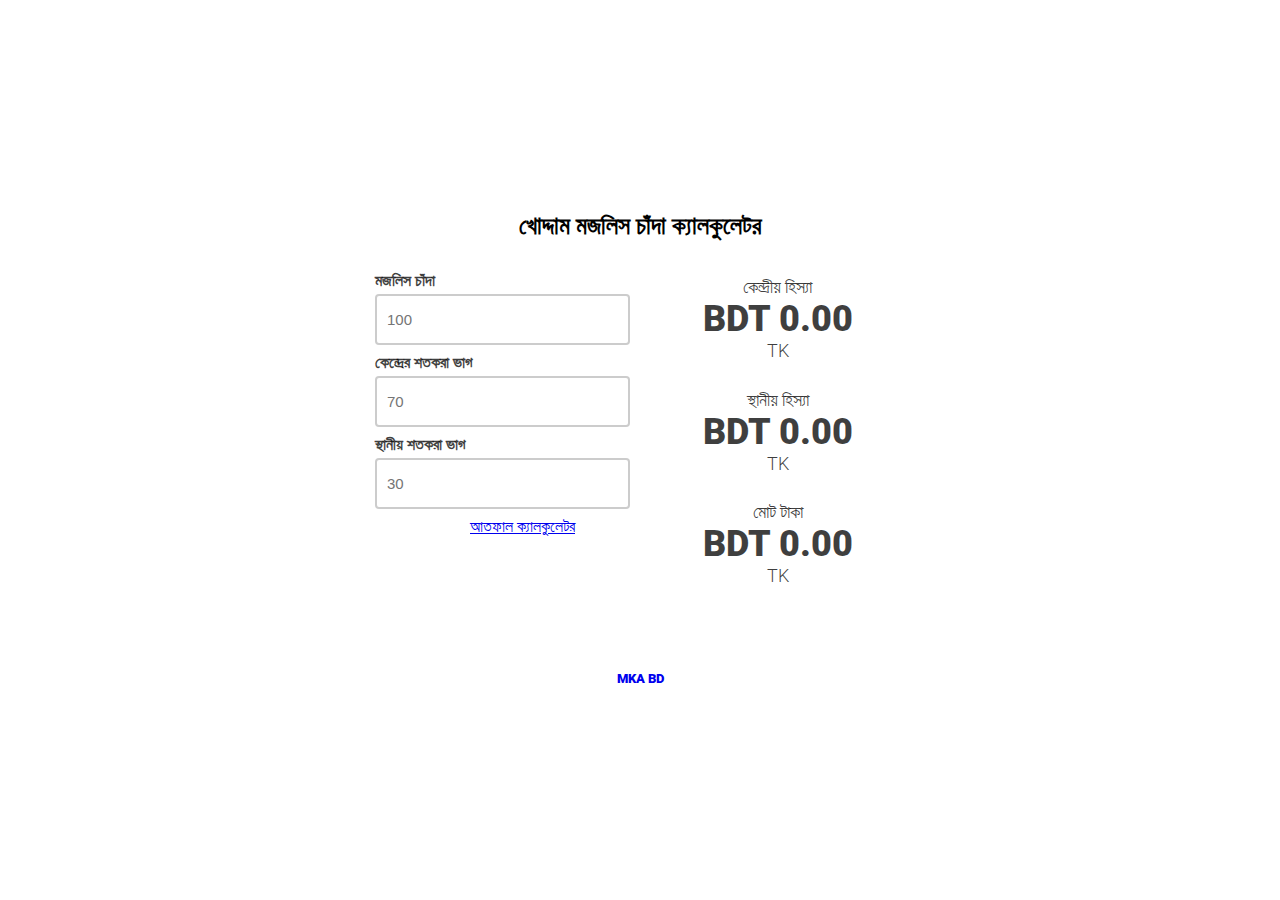
==== index.html @ 7313c456 "third commit" ====
<!DOCTYPE html>
<html lang="en" dir="ltr">
  <head>
    <meta name = "viewport"
    content="width=device-width, initial-scale=1.0">
    <meta charset="utf-8">
    <title>MKA Chanda App</title>
    <link rel="stylesheet" href="style.css">
  </head>
  <body>
    <div class="wrapper">
      <h2>খোদ্দাম মজলিস চাঁদা ক্যালকুলেটর</h2>
      <div class="calculator">
        <form class="tip-calculator">
          <div class="input-group">
            <label for="bill">মজলিস চাঁদা</label>
            <input type="text" name="bill" placeholder="100">
          </div>
          <div class="input-group">
            <label for="tip">কেন্দ্রের শতকরা ভাগ</label>
            <input type="text" name="tip" placeholder="70">
          </div>
          <div class="input-group">
            <label for="tip2">স্থানীয় শতকরা ভাগ</label>
            <input type="text" name="tip2" placeholder="30">
          </div>
          <ul>
            <a href="index2.html">আতফাল ক্যালকুলেটর</a>
          </ul>
        </form>
        <div class="result">
          <div class="tip_per_person">
            <p>কেন্দ্রীয় হিস্যা</p>
            <p class="amount_tip">BDT <span>0.00</span></p>
            <p>TK</p>
          </div>
          <div class="tip_per_person2">
            <p>স্থানীয় হিস্যা</p>
            <p class="amount_tip">BDT <span>0.00</span></p>
            <p>TK</p>
          </div>
          <div class="total">
            <p>মোট টাকা</p>
            <p class="amount_total">BDT <span>0.00</span></p>
            <p>TK</p>
          </div>
        </div>
      </div>
      <div class="copyright">
        <ul>
          <li><a href="https://www.mkabd.org">MKA BD</a></li>
        </ul>
      </div>
    </div>
    <script src="script.js" charset="utf-8"></script>
  </body>
</html>
---- style.css ----
@import url('https://fonts.googleapis.com/css?family=Roboto:300,400,900');

* {
  box-sizing: border-box;
  margin: 0;
}

html, body {
  margin: 0;
  padding: 0;
  line-height: 1;
}

body {
  min-height: 100vh;
  width: 100%;
  font-family: 'Roboto', sans-serif;
  font-weight: 300;
  text-align: center;
  display: flex;
  align-items: center;
  background: url(cover.jpg);
  background-size: cover;
  background-position: center;
}

body>div {
  flex: 1;
}

.header h2 {
  color: #fff;
  margin-bottom: 25px;
}

.calculator {
  display: flex;
  color: rgba(0, 0, 0, 0.75);
  padding: 25px;
  width: 600px;
  margin: 0 auto;
  border-radius: 4px;
  background: #fff;
}

.calculator>div,
.calculator>form {
  flex: 1;
  padding: 0 10px;
}

.result {
  align-self: center;
}

.tip_per_person {
  border-bottom: solid 1px rgba(255, 255, 255, 0.25);
}

.result div {
  padding: 15px 0;
}

.result div p {
  font-size: 18px;
  text-transform: uppercase;
}

.result div .amount_tip,
.result div .amount_total {
  font-size: 36px;
  font-weight: 900;
  margin: 5px 0;
}

input {
  border: solid 2px rgba(0, 0, 0, 0.2);
  padding: 15px 10px;
  font-size: 15px;
  width: 100%;
  border-radius: 4px;
}

input.err {
  border: solid 2px #F44336;
}

.input-group {
  margin: 10px 0;
}

.input-group label {
  color: rgba(0, 0, 0, 0.75);
  display: block;
  text-align: left;
  font-weight: 900;
  text-transform: uppercase;
  margin-bottom: 5px;
}

.copyright {
  margin-top: 45px;
  color: #fff;
}

.copyright ul {
  margin: 0;
  list-style: none;
  padding: 0;
}

.copyright ul li {
  display: inline-block;
  margin: 0 5px;
  font-weight: 900;
  font-size: 13px;
}

.copyright ul li a {
  text-decoration: none;
  padding: 3px 8px;
  border-radius: 4px;
  background: #fff;
}
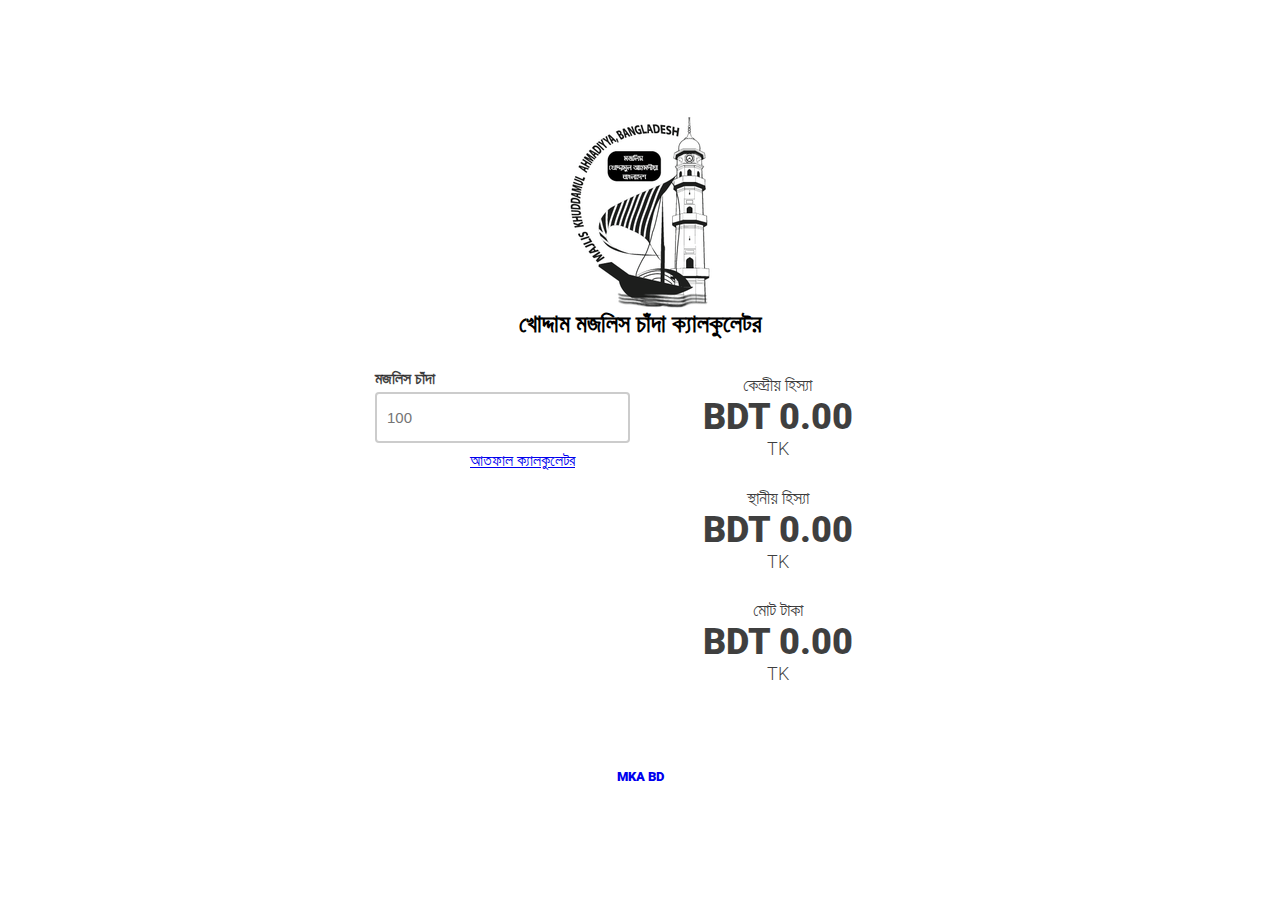
==== commit 2018db54: "forth commit" ====
--- a/index.html
+++ b/index.html
@@ -9,20 +9,13 @@
   </head>
   <body>
     <div class="wrapper">
+      <img src="mka.png" alt="mka logo">
       <h2>খোদ্দাম মজলিস চাঁদা ক্যালকুলেটর</h2>
       <div class="calculator">
         <form class="tip-calculator">
           <div class="input-group">
             <label for="bill">মজলিস চাঁদা</label>
             <input type="text" name="bill" placeholder="100">
-          </div>
-          <div class="input-group">
-            <label for="tip">কেন্দ্রের শতকরা ভাগ</label>
-            <input type="text" name="tip" placeholder="70">
-          </div>
-          <div class="input-group">
-            <label for="tip2">স্থানীয় শতকরা ভাগ</label>
-            <input type="text" name="tip2" placeholder="30">
           </div>
           <ul>
             <a href="index2.html">আতফাল ক্যালকুলেটর</a>
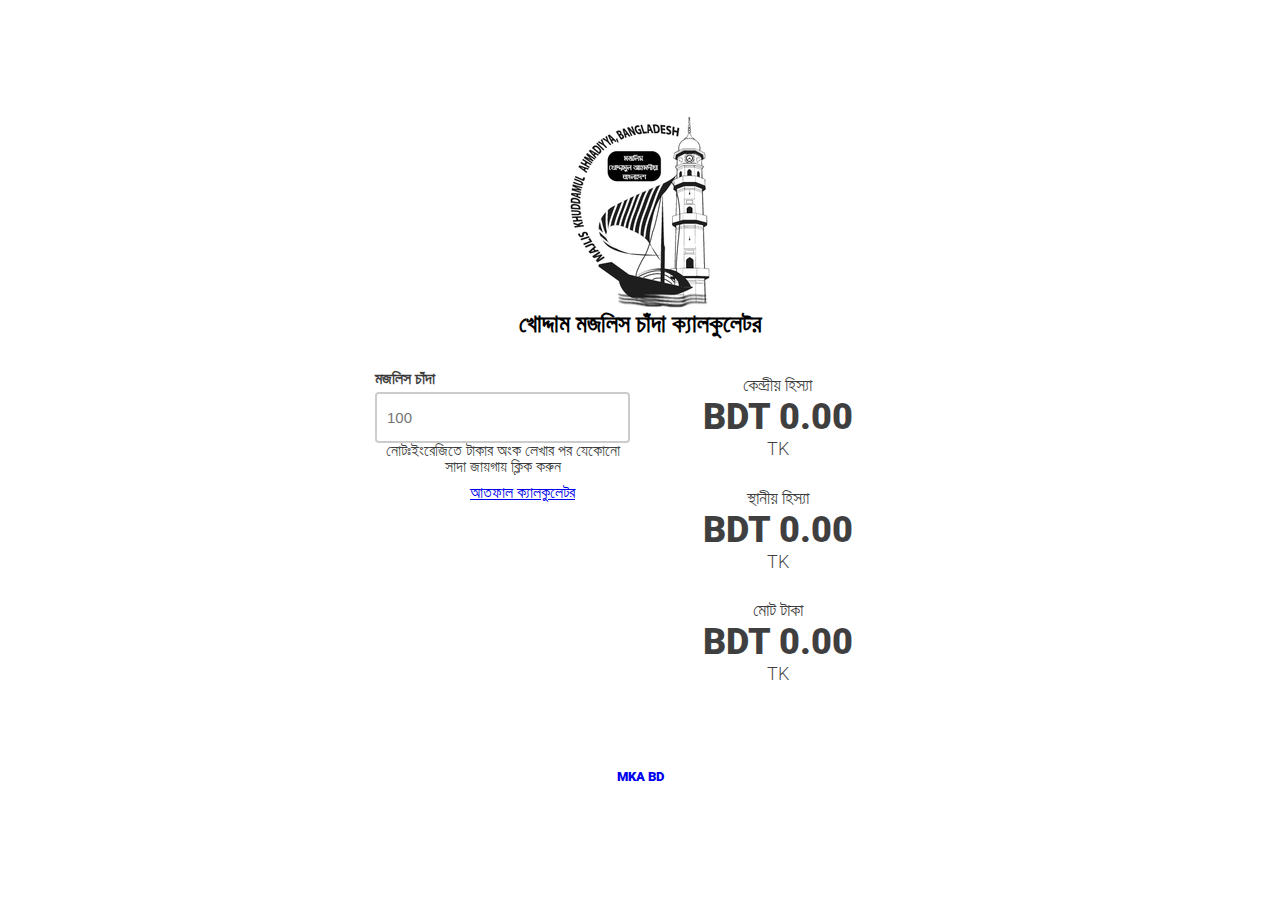
==== commit a2a1ad75: "seventh commit" ====
--- a/index.html
+++ b/index.html
@@ -14,8 +14,9 @@
       <div class="calculator">
         <form class="tip-calculator">
           <div class="input-group">
-            <label for="bill">মজলিস চাঁদা</label>
+            <label for="bill">মজলিস চাঁদা</label> 
             <input type="text" name="bill" placeholder="100">
+            <p>নোটঃইংরেজিতে টাকার অংক লেখার পর যেকোনো সাদা জায়গায় ক্লিক করুন</p>
           </div>
           <ul>
             <a href="index2.html">আতফাল ক্যালকুলেটর</a>
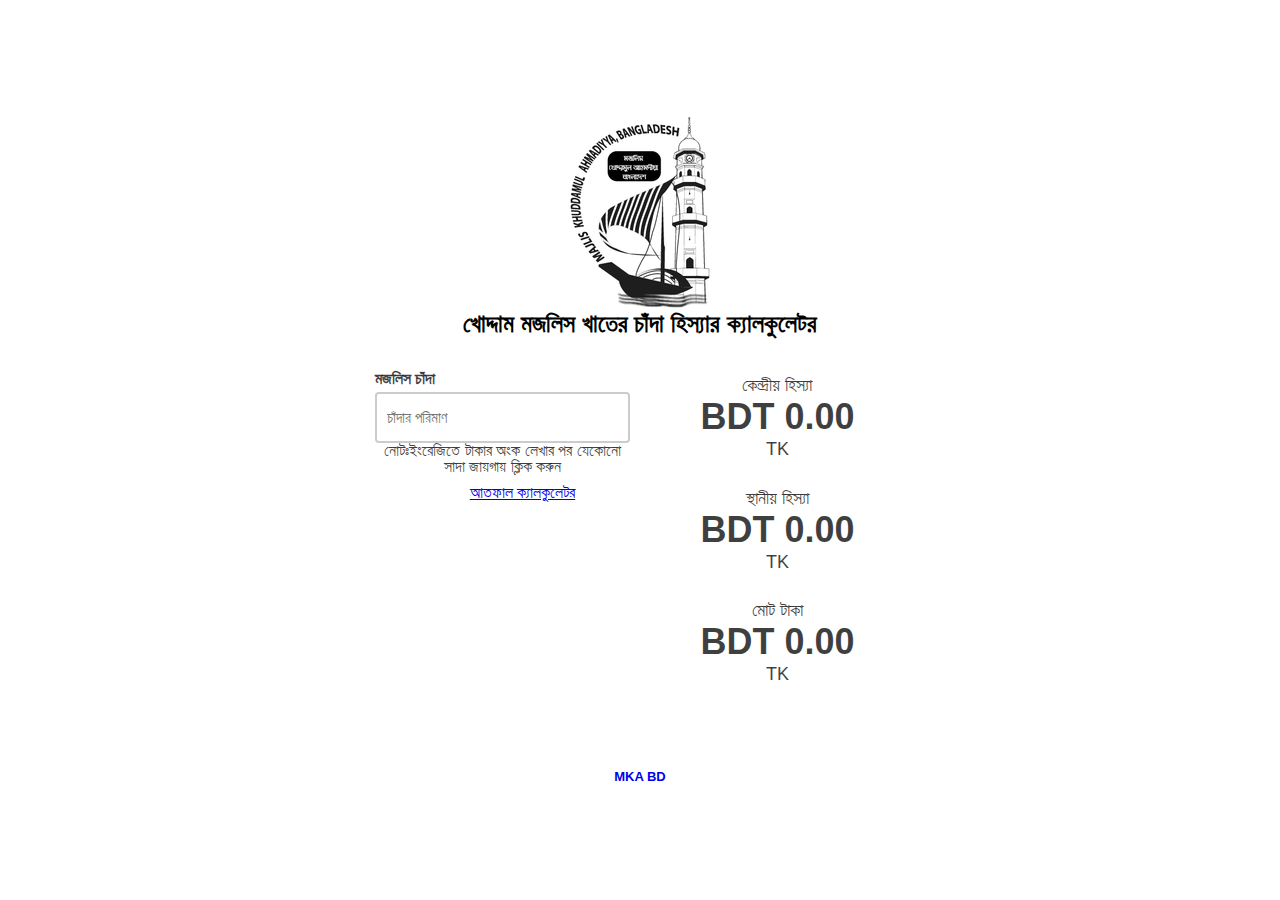
==== commit 274fd30c: "eigth commit" ====
--- a/index.html
+++ b/index.html
@@ -10,12 +10,12 @@
   <body>
     <div class="wrapper">
       <img src="mka.png" alt="mka logo">
-      <h2>খোদ্দাম মজলিস চাঁদা ক্যালকুলেটর</h2>
+      <h2>খোদ্দাম মজলিস খাতের চাঁদা হিস্যার ক্যালকুলেটর</h2>
       <div class="calculator">
         <form class="tip-calculator">
           <div class="input-group">
             <label for="bill">মজলিস চাঁদা</label> 
-            <input type="text" name="bill" placeholder="100">
+            <input type="text" name="bill" placeholder="চাঁদার পরিমাণ">
             <p>নোটঃইংরেজিতে টাকার অংক লেখার পর যেকোনো সাদা জায়গায় ক্লিক করুন</p>
           </div>
           <ul>
--- a/style.css
+++ b/style.css
@@ -1,4 +1,4 @@
-@import url('https://fonts.googleapis.com/css?family=Roboto:300,400,900');
+@import url('https://fonts.googleapis.com/css2?family=Hind+Siliguri:wght@300;400;500;600;700&family=Mina:wght@400;700&family=Noto+Serif+Bengali:wght@100..900&display=swap');
 
 * {
   box-sizing: border-box;
@@ -122,3 +122,5 @@
   border-radius: 4px;
   background: #fff;
 }
+
+
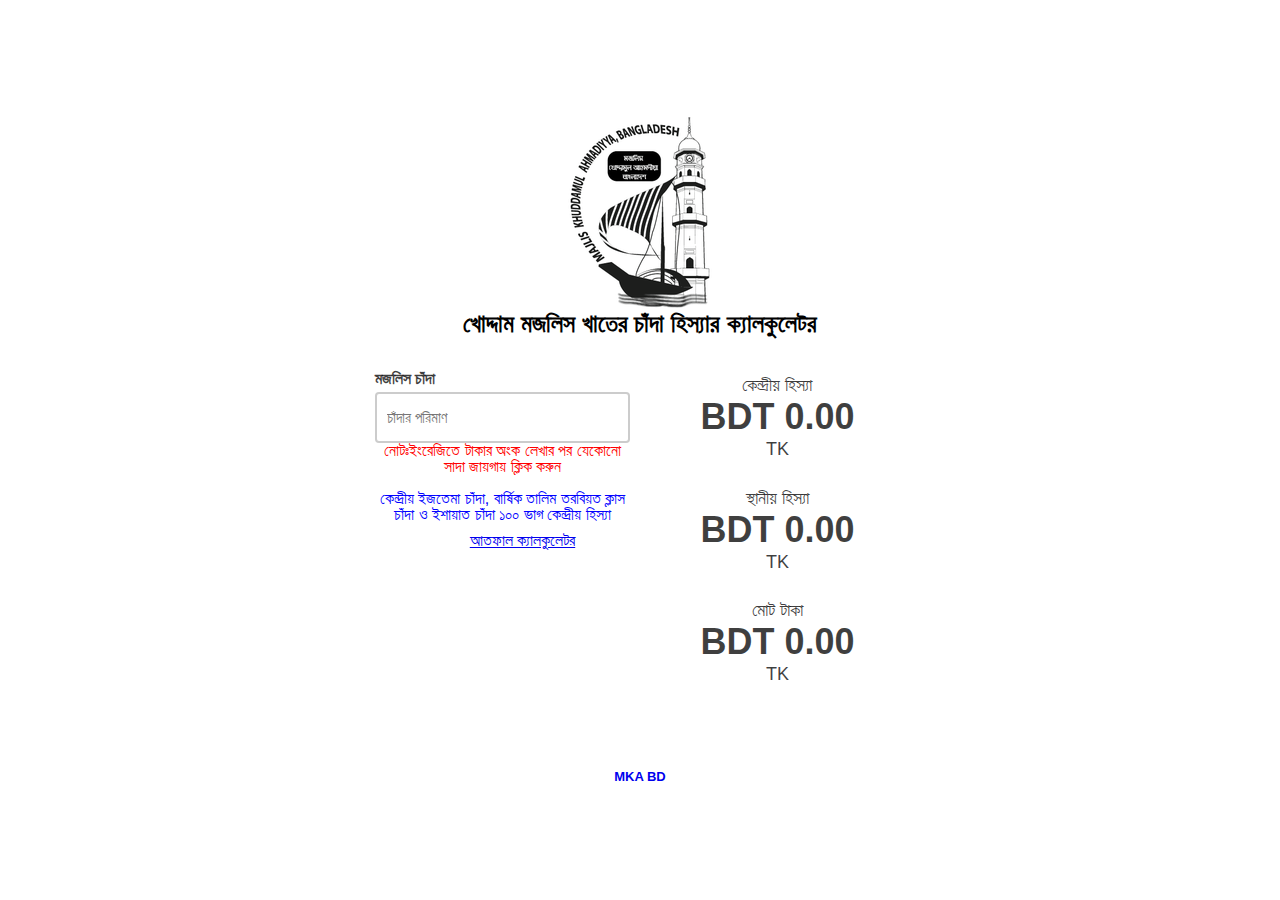
==== commit 51ad4ac7: "ninth commit" ====
--- a/index.html
+++ b/index.html
@@ -16,7 +16,10 @@
           <div class="input-group">
             <label for="bill">মজলিস চাঁদা</label> 
             <input type="text" name="bill" placeholder="চাঁদার পরিমাণ">
-            <p>নোটঃইংরেজিতে টাকার অংক লেখার পর যেকোনো সাদা জায়গায় ক্লিক করুন</p>
+            <p style="color:red">নোটঃইংরেজিতে টাকার অংক লেখার পর যেকোনো সাদা জায়গায় ক্লিক করুন </p>
+            <br>
+            <p style="color:blue"> <b>কেন্দ্রীয় ইজতেমা চাঁদা, বার্ষিক তালিম তরবিয়ত ক্লাস চাঁদা ও ইশায়াত চাঁদা ১০০ ভাগ কেন্দ্রীয় হিস্যা </b>
+          </p>
           </div>
           <ul>
             <a href="index2.html">আতফাল ক্যালকুলেটর</a>
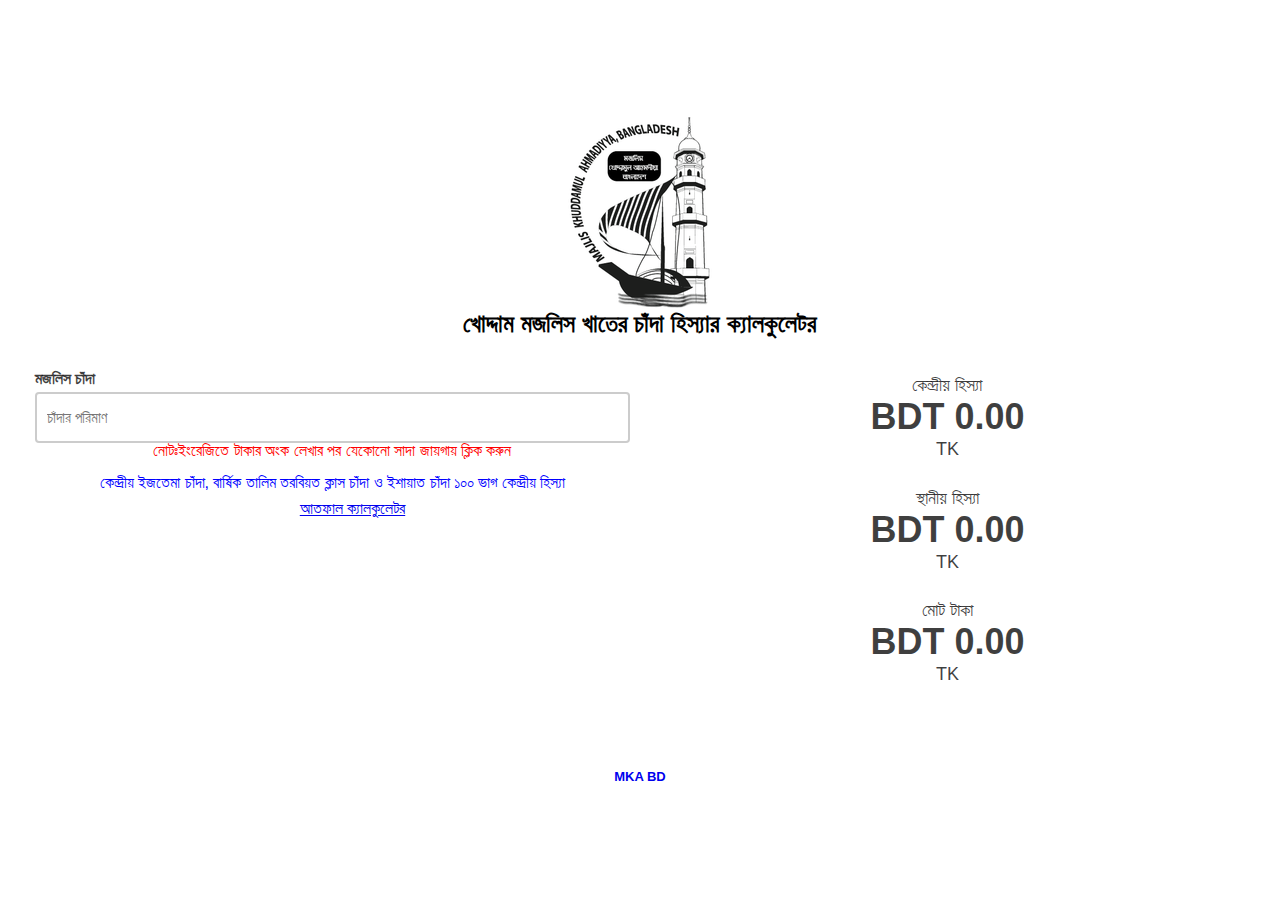
==== commit 6ab15dc7: "tenth commit" ====
--- a/index.html
+++ b/index.html
@@ -1,8 +1,7 @@
 <!DOCTYPE html>
 <html lang="en" dir="ltr">
   <head>
-    <meta name = "viewport"
-    content="width=device-width, initial-scale=1.0">
+    <meta name = "viewport" content="width=device-width, initial-scale=1.0">
     <meta charset="utf-8">
     <title>MKA Chanda App</title>
     <link rel="stylesheet" href="style.css">
--- a/style.css
+++ b/style.css
@@ -13,7 +13,7 @@
 
 body {
   min-height: 100vh;
-  width: 100%;
+  width: "device-width";
   font-family: 'Roboto', sans-serif;
   font-weight: 300;
   text-align: center;
@@ -37,7 +37,7 @@
   display: flex;
   color: rgba(0, 0, 0, 0.75);
   padding: 25px;
-  width: 600px;
+  width: "device-width";
   margin: 0 auto;
   border-radius: 4px;
   background: #fff;
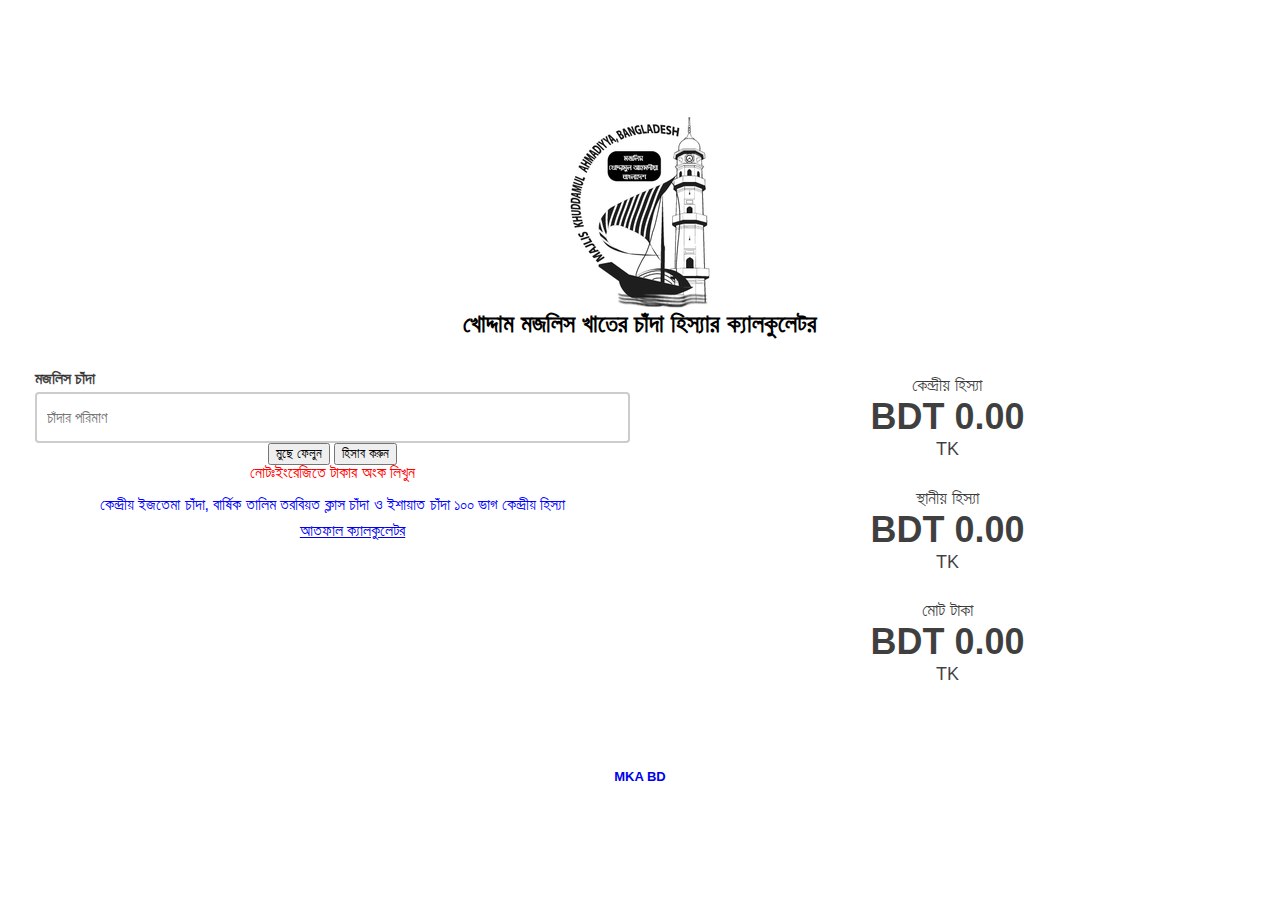
==== commit 3a48f785: "11th commit" ====
--- a/index.html
+++ b/index.html
@@ -15,7 +15,10 @@
           <div class="input-group">
             <label for="bill">মজলিস চাঁদা</label> 
             <input type="text" name="bill" placeholder="চাঁদার পরিমাণ">
-            <p style="color:red">নোটঃইংরেজিতে টাকার অংক লেখার পর যেকোনো সাদা জায়গায় ক্লিক করুন </p>
+
+            <button type="reset">মুছে ফেলুন</button>
+            <button type="button">হিসাব করুন</button>
+            <p style="color:red">নোটঃইংরেজিতে টাকার অংক লিখুন</p>
             <br>
             <p style="color:blue"> <b>কেন্দ্রীয় ইজতেমা চাঁদা, বার্ষিক তালিম তরবিয়ত ক্লাস চাঁদা ও ইশায়াত চাঁদা ১০০ ভাগ কেন্দ্রীয় হিস্যা </b>
           </p>
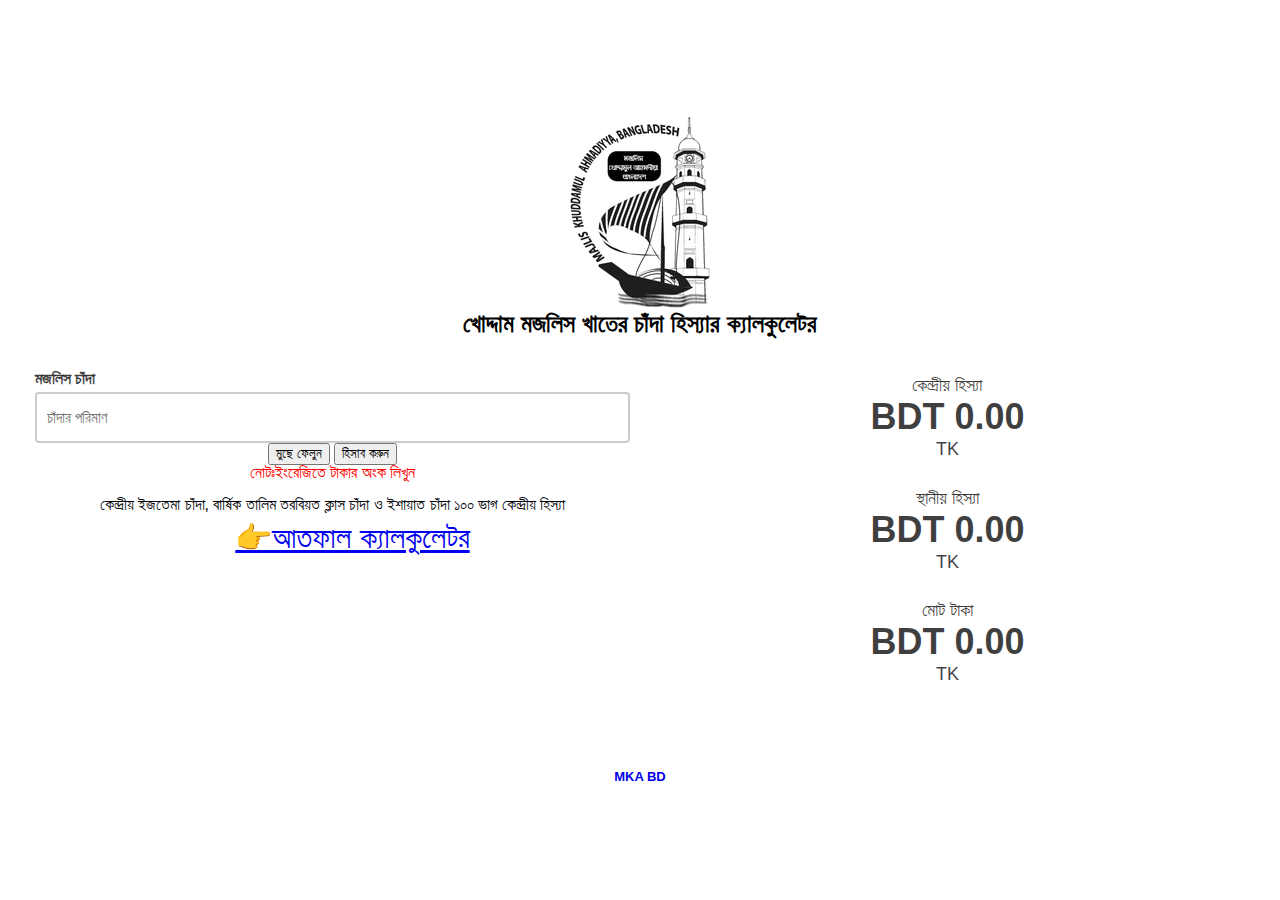
==== commit 27e101c5: "style change" ====
--- a/index.html
+++ b/index.html
@@ -18,13 +18,13 @@
 
             <button type="reset">মুছে ফেলুন</button>
             <button type="button">হিসাব করুন</button>
-            <p style="color:red">নোটঃইংরেজিতে টাকার অংক লিখুন</p>
+            <p style="color:rgb(255, 0, 0)">নোটঃইংরেজিতে টাকার অংক লিখুন</p>
             <br>
-            <p style="color:blue"> <b>কেন্দ্রীয় ইজতেমা চাঁদা, বার্ষিক তালিম তরবিয়ত ক্লাস চাঁদা ও ইশায়াত চাঁদা ১০০ ভাগ কেন্দ্রীয় হিস্যা </b>
+            <p style="color:rgb(2, 2, 6)"> <b>কেন্দ্রীয় ইজতেমা চাঁদা, বার্ষিক তালিম তরবিয়ত ক্লাস চাঁদা ও ইশায়াত চাঁদা ১০০ ভাগ কেন্দ্রীয় হিস্যা </b>
           </p>
           </div>
-          <ul>
-            <a href="index2.html">আতফাল ক্যালকুলেটর</a>
+          <ul id="mark">
+            <a href="index2.html"> &#128073;আতফাল ক্যালকুলেটর</a>
           </ul>
         </form>
         <div class="result">
--- a/style.css
+++ b/style.css
@@ -41,6 +41,7 @@
   margin: 0 auto;
   border-radius: 4px;
   background: #fff;
+  
 }
 
 .calculator>div,
@@ -123,4 +124,17 @@
   background: #fff;
 }
 
+button{
+  transition: 1s;
+}
 
+button:hover{
+  color: #fff;
+  background-color: #42376d;
+}
+
+#mark {
+  font-size: 30px;
+}
+
+
